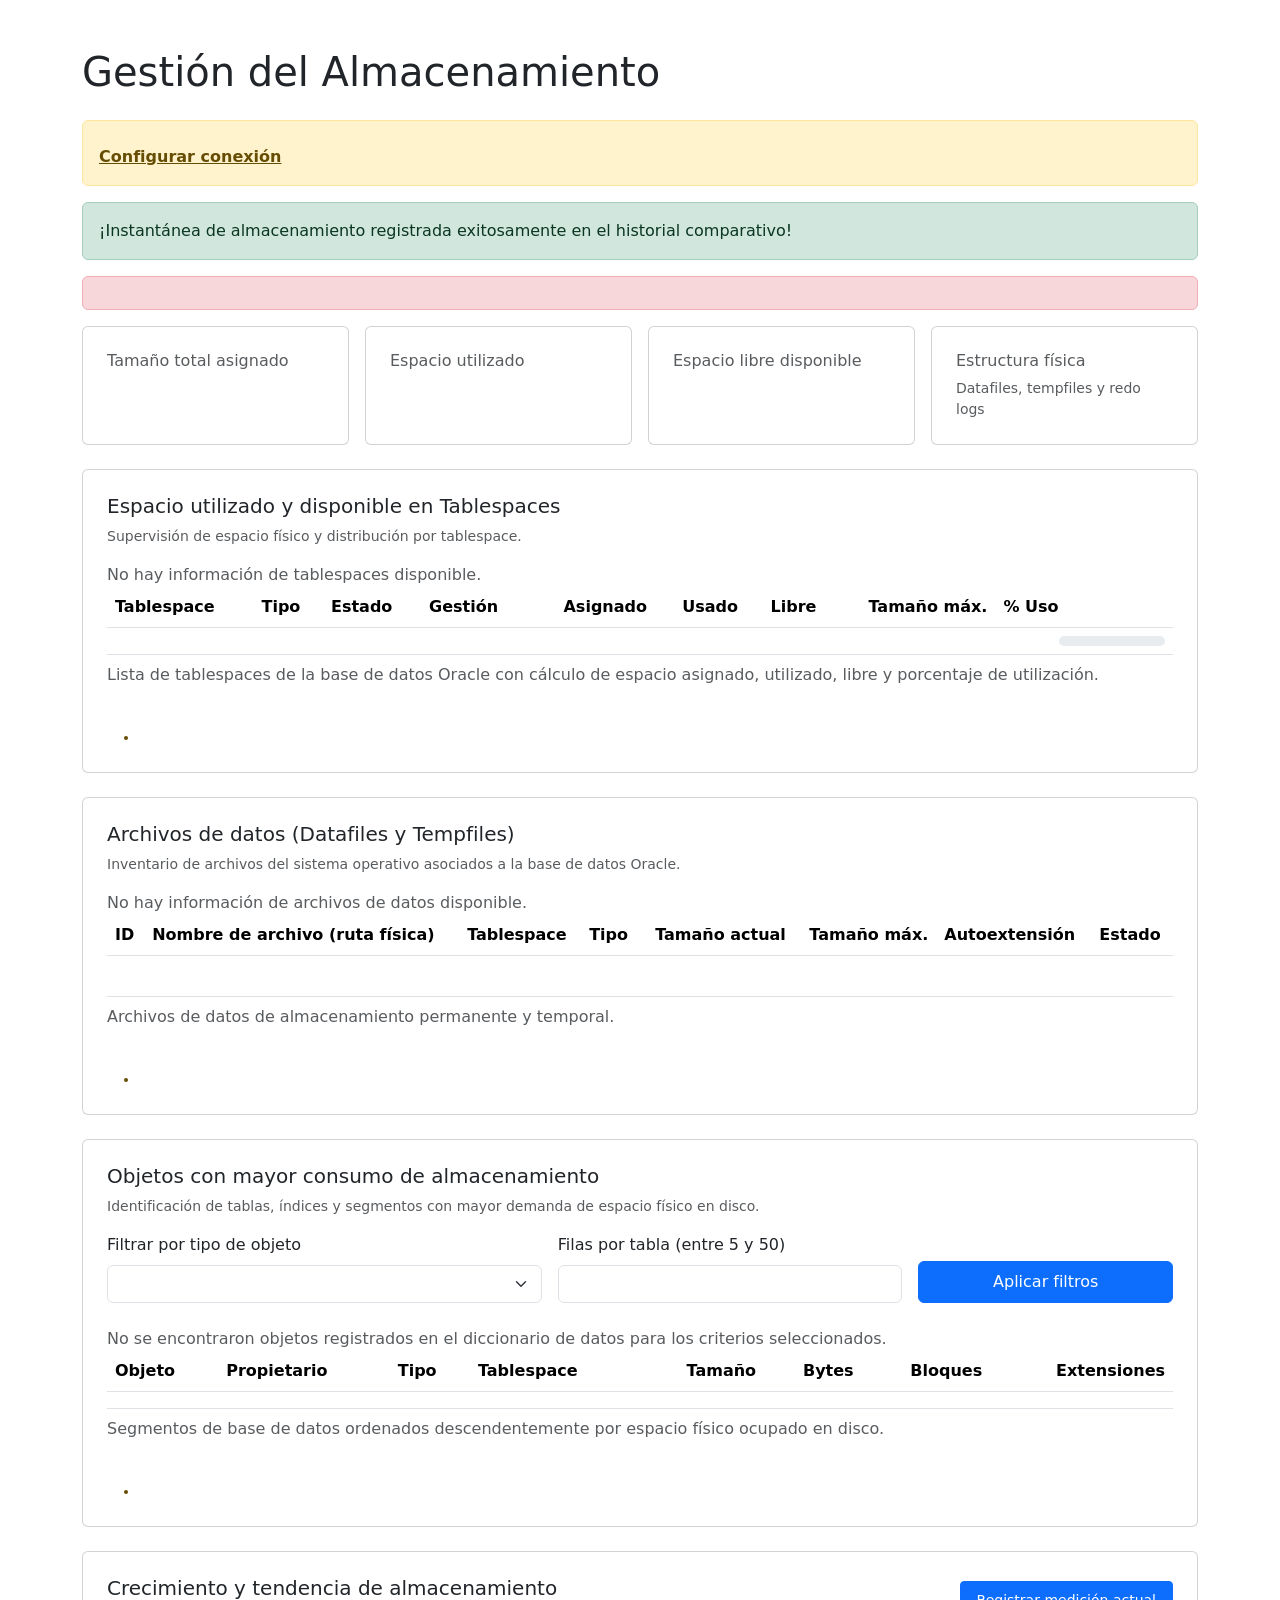
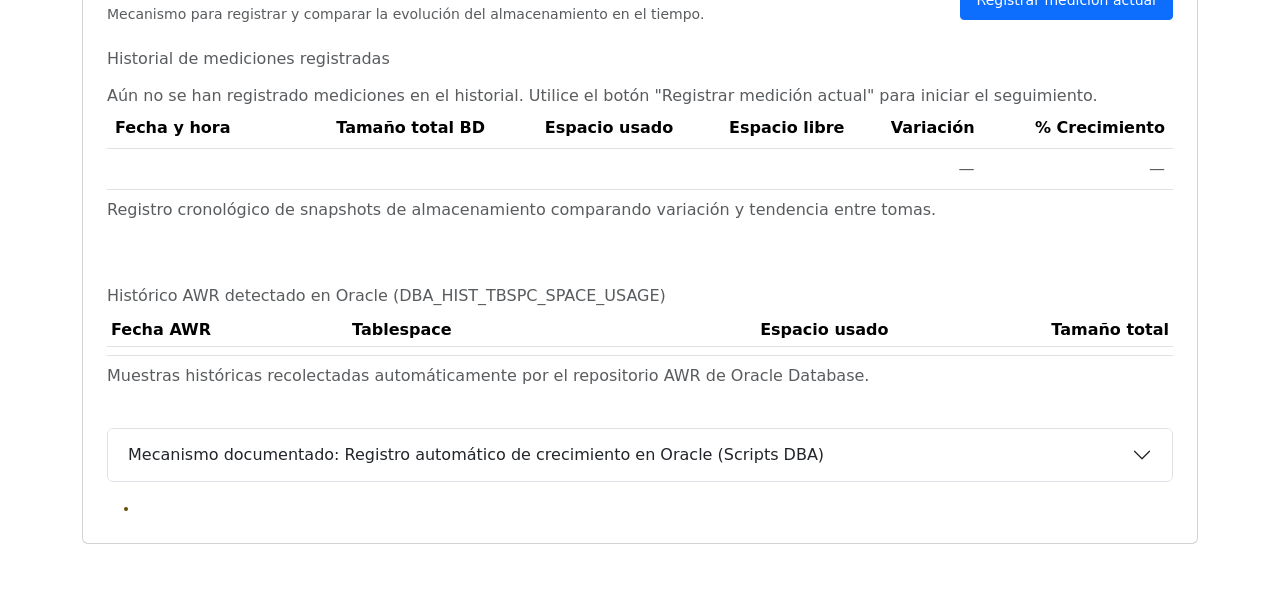
==== src/main/resources/templates/almacenamiento.html @ 3d92e229 "Implementación del Módulo 3: Gestión del Almacenamiento" ====
<!DOCTYPE html>
<html lang="es" xmlns:th="http://www.thymeleaf.org">
<head>
    <meta charset="UTF-8">
    <meta name="viewport" content="width=device-width, initial-scale=1">
    <title>Gestión del Almacenamiento | Oracle DB Monitor</title>
    <link href="https://cdn.jsdelivr.net/npm/bootstrap@5.3.8/dist/css/bootstrap.min.css" rel="stylesheet"
          integrity="sha384-sRIl4kxILFvY47J16cr9ZwB07vP4J8+LH7qKQnuqkuIAvNWLzeN8tE5YBujZqJLB" crossorigin="anonymous">
    <link rel="stylesheet" th:href="@{/css/styles.css}">
</head>
<body>
<main class="container py-4 py-md-5">
    <div th:replace="~{fragments/navegacion :: cabecera('almacenamiento')}"></div>
    <h1 class="mb-4">Gestión del Almacenamiento</h1>

    <div class="alert alert-warning" role="status" th:if="${!avisos.general.isEmpty()}">
        <p class="mb-2" th:each="aviso : ${avisos.general}" th:text="${aviso}"></p>
        <a class="alert-link" th:href="@{/conexion}">Configurar conexión</a>
    </div>

    <div class="alert alert-success alert-dismissible fade show" role="status" th:if="${snapshotExitoso}">
        ¡Instantánea de almacenamiento registrada exitosamente en el historial comparativo!
    </div>

    <div class="alert alert-danger" role="alert" th:if="${errorSnapshot}" th:text="${errorSnapshot}"></div>

    <!-- Tarjetas métricas de resumen global (Tamaño actual de la base de datos) -->
    <div class="row g-3 mb-4">
        <div class="col-12 col-md-3"><section class="card h-100 p-4">
            <h2 class="h6 text-body-secondary">Tamaño total asignado</h2>
            <p class="fs-5 mb-0" th:text="${formatos.memoria(almacenamiento.resumen?.tamanoTotalBytes)}"></p>
            <p class="small text-body-secondary mb-0"
               th:if="${almacenamiento.resumen?.tamanoTotalBytes != null}"
               th:text="${formatos.numero(almacenamiento.resumen.tamanoTotalBytes) + ' bytes'}"></p>
        </section></div>
        <div class="col-12 col-md-3"><section class="card h-100 p-4">
            <h2 class="h6 text-body-secondary">Espacio utilizado</h2>
            <p class="fs-5 mb-0" th:text="${formatos.memoria(almacenamiento.resumen?.usadoBytes)}"></p>
            <p class="small text-body-secondary mb-0"
               th:if="${almacenamiento.resumen?.porcentajeUso != null}"
               th:text="'Ocupación global: ' + ${formatos.porcentaje(almacenamiento.resumen.porcentajeUso)}"></p>
        </section></div>
        <div class="col-12 col-md-3"><section class="card h-100 p-4">
            <h2 class="h6 text-body-secondary">Espacio libre disponible</h2>
            <p class="fs-5 mb-0" th:text="${formatos.memoria(almacenamiento.resumen?.libreBytes)}"></p>
            <p class="small text-body-secondary mb-0"
               th:if="${almacenamiento.resumen?.libreBytes != null}"
               th:text="${formatos.numero(almacenamiento.resumen.libreBytes) + ' bytes'}"></p>
        </section></div>
        <div class="col-12 col-md-3"><section class="card h-100 p-4">
            <h2 class="h6 text-body-secondary">Estructura física</h2>
            <p class="fs-5 mb-0"
               th:text="${(almacenamiento.resumen?.cantidadTablespaces ?: 0) + ' tablespaces / ' + (almacenamiento.resumen?.cantidadArchivos ?: 0) + ' archivos'}"></p>
            <p class="small text-body-secondary mb-0">Datafiles, tempfiles y redo logs</p>
        </section></div>
    </div>

    <!-- Sección 1: Tablespaces (Oracle) -->
    <section class="card p-4 mb-4" aria-labelledby="tablespaces-title">
        <h2 id="tablespaces-title" class="h5 mb-2">Espacio utilizado y disponible en Tablespaces</h2>
        <p class="text-body-secondary small">Supervisión de espacio físico y distribución por tablespace.</p>

        <p class="text-body-secondary mb-0" th:if="${almacenamiento.tablespaces == null or almacenamiento.tablespaces.isEmpty()}">
            No hay información de tablespaces disponible.
        </p>

        <div class="table-responsive" th:if="${almacenamiento.tablespaces != null and !almacenamiento.tablespaces.isEmpty()}">
            <table class="table align-middle">
                <caption>Lista de tablespaces de la base de datos Oracle con cálculo de espacio asignado, utilizado, libre y porcentaje de utilización.</caption>
                <thead><tr>
                    <th scope="col">Tablespace</th>
                    <th scope="col">Tipo</th>
                    <th scope="col">Estado</th>
                    <th scope="col">Gestión</th>
                    <th scope="col" class="text-end">Asignado</th>
                    <th scope="col" class="text-end">Usado</th>
                    <th scope="col" class="text-end">Libre</th>
                    <th scope="col" class="text-end">Tamaño máx.</th>
                    <th scope="col" style="min-width: 140px;">% Uso</th>
                </tr></thead>
                <tbody><tr th:each="ts : ${almacenamiento.tablespaces}">
                    <th scope="row" class="fw-normal text-nowrap" th:text="${formatos.texto(ts.nombre)}"></th>
                    <td>
                        <span class="badge text-bg-light border" th:text="${formatos.texto(ts.contenido)}"></span>
                    </td>
                    <td>
                        <span class="badge"
                              th:classappend="${ts.estado == 'ONLINE'} ? 'text-bg-success' : 'text-bg-secondary'"
                              th:text="${formatos.texto(ts.estado)}"></span>
                    </td>
                    <td class="small text-body-secondary"
                        th:text="${formatos.texto(ts.gestionExtensiones) + ' / ' + formatos.texto(ts.gestionSegmentos)}"></td>
                    <td class="text-end text-nowrap" th:text="${formatos.memoria(ts.bytesTotales)}"></td>
                    <td class="text-end text-nowrap" th:text="${formatos.memoria(ts.bytesUsados)}"></td>
                    <td class="text-end text-nowrap" th:text="${formatos.memoria(ts.bytesLibres)}"></td>
                    <td class="text-end text-nowrap" th:text="${formatos.memoria(ts.bytesMaximos)}"></td>
                    <td>
                        <div class="d-flex align-items-center gap-2">
                            <span class="small fw-semibold" style="width: 48px;"
                                  th:text="${formatos.porcentaje(ts.porcentajeUso)}"></span>
                            <div class="progress flex-grow-1" role="progressbar"
                                 th:attr="aria-valuenow=${ts.porcentajeUso != null ? ts.porcentajeUso : 0}"
                                 aria-valuemin="0" aria-valuemax="100" style="height: 10px;">
                                <div class="progress-bar"
                                     th:classappend="${ts.porcentajeUso != null && ts.porcentajeUso.doubleValue() > 90 ? 'bg-danger' : (ts.porcentajeUso != null && ts.porcentajeUso.doubleValue() > 75 ? 'bg-warning' : 'bg-success')}"
                                     th:style="'width: ' + (${ts.porcentajeUso != null ? (ts.porcentajeUso.doubleValue() > 100 ? 100 : ts.porcentajeUso) : 0}) + '%;'">
                                </div>
                            </div>
                        </div>
                    </td>
                </tr></tbody>
            </table>
        </div>
        <ul class="small text-warning-emphasis mb-0 mt-3" th:if="${!avisos.tablespaces.isEmpty()}">
            <li th:each="aviso : ${avisos.tablespaces}" th:text="${aviso}"></li>
        </ul>
    </section>

    <!-- Sección 2: Archivos de datos (Datafiles y Tempfiles) -->
    <section class="card p-4 mb-4" aria-labelledby="archivos-title">
        <h2 id="archivos-title" class="h5 mb-2">Archivos de datos (Datafiles y Tempfiles)</h2>
        <p class="text-body-secondary small">Inventario de archivos del sistema operativo asociados a la base de datos Oracle.</p>

        <p class="text-body-secondary mb-0" th:if="${almacenamiento.archivos == null or almacenamiento.archivos.isEmpty()}">
            No hay información de archivos de datos disponible.
        </p>

        <div class="table-responsive" th:if="${almacenamiento.archivos != null and !almacenamiento.archivos.isEmpty()}">
            <table class="table align-middle">
                <caption>Archivos de datos de almacenamiento permanente y temporal.</caption>
                <thead><tr>
                    <th scope="col">ID</th>
                    <th scope="col">Nombre de archivo (ruta física)</th>
                    <th scope="col">Tablespace</th>
                    <th scope="col">Tipo</th>
                    <th scope="col" class="text-end">Tamaño actual</th>
                    <th scope="col" class="text-end">Tamaño máx.</th>
                    <th scope="col">Autoextensión</th>
                    <th scope="col">Estado</th>
                </tr></thead>
                <tbody><tr th:each="arch : ${almacenamiento.archivos}">
                    <th scope="row" class="fw-normal text-nowrap" th:text="${formatos.entero(arch.fileId)}"></th>
                    <td class="text-break"><code class="small" th:text="${formatos.texto(arch.nombreArchivo)}"></code></td>
                    <td class="text-nowrap" th:text="${formatos.texto(arch.tablespace)}"></td>
                    <td>
                        <span class="badge"
                              th:classappend="${arch.tipo == 'DATA'} ? 'text-bg-primary' : 'text-bg-info text-dark'"
                              th:text="${arch.tipo == 'DATA' ? 'Datafile' : 'Tempfile'}"></span>
                    </td>
                    <td class="text-end text-nowrap" th:text="${formatos.memoria(arch.bytes)}"></td>
                    <td class="text-end text-nowrap" th:text="${formatos.memoria(arch.maxBytes)}"></td>
                    <td>
                        <span class="badge"
                              th:classappend="${arch.autoextensible == 'YES'} ? 'text-bg-success' : 'text-bg-secondary'"
                              th:text="${arch.autoextensible == 'YES' ? 'Sí' : 'No'}"></span>
                        <span class="small text-body-secondary ms-1"
                              th:if="${arch.autoextensible == 'YES' and arch.incremento != null and arch.incremento > 0}"
                              th:text="'(+' + ${formatos.numero(arch.incremento)} + ' blk)'"></span>
                    </td>
                    <td class="text-nowrap" th:text="${formatos.texto(arch.estado)}"></td>
                </tr></tbody>
            </table>
        </div>
        <ul class="small text-warning-emphasis mb-0 mt-3" th:if="${!avisos.archivos.isEmpty()}">
            <li th:each="aviso : ${avisos.archivos}" th:text="${aviso}"></li>
        </ul>
    </section>

    <!-- Sección 3: Objetos con mayor consumo de almacenamiento -->
    <section class="card p-4 mb-4" aria-labelledby="objetos-title">
        <h2 id="objetos-title" class="h5 mb-2">Objetos con mayor consumo de almacenamiento</h2>
        <p class="text-body-secondary small">Identificación de tablas, índices y segmentos con mayor demanda de espacio físico en disco.</p>

        <form class="row g-3 align-items-end mb-4" method="get" th:action="@{/almacenamiento}">
            <div class="col-12 col-md-5">
                <label class="form-label" for="tipo">Filtrar por tipo de objeto</label>
                <select class="form-select" id="tipo" name="tipo">
                    <option th:each="f : ${filtros}" th:value="${f.name()}"
                            th:text="${f.etiqueta}" th:selected="${f == almacenamiento.filtroTipo}"></option>
                </select>
            </div>
            <div class="col-12 col-md-4">
                <label class="form-label" for="top">Filas por tabla (entre 5 y 50)</label>
                <input class="form-control" id="top" name="top" type="number" min="5" max="50"
                       th:value="${almacenamiento.top}">
            </div>
            <div class="col-12 col-md-3">
                <button class="btn btn-primary w-100 py-2" type="submit">Aplicar filtros</button>
            </div>
        </form>

        <p class="text-body-secondary mb-0" th:if="${almacenamiento.objetos == null or almacenamiento.objetos.isEmpty()}">
            No se encontraron objetos registrados en el diccionario de datos para los criterios seleccionados.
        </p>

        <div class="table-responsive" th:if="${almacenamiento.objetos != null and !almacenamiento.objetos.isEmpty()}">
            <table class="table align-middle">
                <caption>Segmentos de base de datos ordenados descendentemente por espacio físico ocupado en disco.</caption>
                <thead><tr>
                    <th scope="col">Objeto</th>
                    <th scope="col">Propietario</th>
                    <th scope="col">Tipo</th>
                    <th scope="col">Tablespace</th>
                    <th scope="col" class="text-end">Tamaño</th>
                    <th scope="col" class="text-end">Bytes</th>
                    <th scope="col" class="text-end">Bloques</th>
                    <th scope="col" class="text-end">Extensiones</th>
                </tr></thead>
                <tbody><tr th:each="obj : ${almacenamiento.objetos}">
                    <th scope="row" class="fw-normal text-nowrap">
                        <span class="fw-semibold" th:text="${formatos.texto(obj.nombre)}"></span>
                        <span class="text-body-secondary small" th:if="${obj.particion != null}"
                              th:text="' (' + ${obj.particion} + ')'"></span>
                    </th>
                    <td class="text-nowrap" th:text="${formatos.texto(obj.propietario)}"></td>
                    <td>
                        <span class="badge text-bg-light border" th:text="${formatos.texto(obj.tipo)}"></span>
                    </td>
                    <td class="text-nowrap" th:text="${formatos.texto(obj.tablespace)}"></td>
                    <td class="text-end text-nowrap fw-semibold" th:text="${formatos.memoria(obj.bytes)}"></td>
                    <td class="text-end text-nowrap text-body-secondary small" th:text="${formatos.numero(obj.bytes)}"></td>
                    <td class="text-end text-nowrap" th:text="${formatos.numero(obj.bloques)}"></td>
                    <td class="text-end text-nowrap" th:text="${formatos.numero(obj.extensiones)}"></td>
                </tr></tbody>
            </table>
        </div>
        <ul class="small text-warning-emphasis mb-0 mt-3" th:if="${!avisos.objetos.isEmpty()}">
            <li th:each="aviso : ${avisos.objetos}" th:text="${aviso}"></li>
        </ul>
    </section>

    <!-- Sección 4: Crecimiento de la base de datos -->
    <section class="card p-4 mb-4" aria-labelledby="crecimiento-title">
        <div class="d-flex flex-wrap align-items-center justify-content-between gap-3 mb-3">
            <div>
                <h2 id="crecimiento-title" class="h5 mb-1">Crecimiento y tendencia de almacenamiento</h2>
                <p class="text-body-secondary small mb-0">Mecanismo para registrar y comparar la evolución del almacenamiento en el tiempo.</p>
            </div>
            <form method="post" th:action="@{/almacenamiento/snapshot}">
                <button type="submit" class="btn btn-primary btn-sm px-3 py-2">
                    Registrar medición actual
                </button>
            </form>
        </div>

        <h3 class="h6 text-body-secondary mt-2 mb-3">Historial de mediciones registradas</h3>
        <p class="text-body-secondary mb-0"
           th:if="${almacenamiento.crecimiento?.mediciones == null or almacenamiento.crecimiento.mediciones.isEmpty()}">
            Aún no se han registrado mediciones en el historial. Utilice el botón "Registrar medición actual" para iniciar el seguimiento.
        </p>

        <div class="table-responsive mb-4"
             th:if="${almacenamiento.crecimiento?.mediciones != null and !almacenamiento.crecimiento.mediciones.isEmpty()}">
            <table class="table align-middle">
                <caption>Registro cronológico de snapshots de almacenamiento comparando variación y tendencia entre tomas.</caption>
                <thead><tr>
                    <th scope="col">Fecha y hora</th>
                    <th scope="col" class="text-end">Tamaño total BD</th>
                    <th scope="col" class="text-end">Espacio usado</th>
                    <th scope="col" class="text-end">Espacio libre</th>
                    <th scope="col" class="text-end">Variación</th>
                    <th scope="col" class="text-end">% Crecimiento</th>
                </tr></thead>
                <tbody><tr th:each="med : ${almacenamiento.crecimiento.mediciones}">
                    <th scope="row" class="fw-normal text-nowrap"
                        th:text="${med.fecha != null ? #temporals.format(med.fecha, 'dd/MM/yyyy HH:mm:ss') : 'No disponible'}"></th>
                    <td class="text-end text-nowrap" th:text="${formatos.memoria(med.tamanoTotalBytes)}"></td>
                    <td class="text-end text-nowrap" th:text="${formatos.memoria(med.usadoBytes)}"></td>
                    <td class="text-end text-nowrap" th:text="${formatos.memoria(med.libreBytes)}"></td>
                    <td class="text-end text-nowrap">
                        <span th:if="${med.variacionBytes == null or med.variacionBytes.signum() == 0}" class="text-body-secondary">—</span>
                        <span th:if="${med.variacionBytes != null and med.variacionBytes.signum() > 0}"
                              class="text-danger fw-semibold"
                              th:text="'+' + ${formatos.memoria(med.variacionBytes)}"></span>
                        <span th:if="${med.variacionBytes != null and med.variacionBytes.signum() < 0}"
                              class="text-success fw-semibold"
                              th:text="${formatos.memoria(med.variacionBytes)}"></span>
                    </td>
                    <td class="text-end text-nowrap">
                        <span th:if="${med.variacionPorcentual == null or med.variacionPorcentual.signum() == 0}" class="text-body-secondary">—</span>
                        <span th:if="${med.variacionPorcentual != null and med.variacionPorcentual.signum() > 0}"
                              class="badge text-bg-warning"
                              th:text="'+' + ${formatos.porcentaje(med.variacionPorcentual)}"></span>
                        <span th:if="${med.variacionPorcentual != null and med.variacionPorcentual.signum() < 0}"
                              class="badge text-bg-success"
                              th:text="${formatos.porcentaje(med.variacionPorcentual)}"></span>
                    </td>
                </tr></tbody>
            </table>
        </div>

        <!-- Registros históricos AWR de Oracle (si la instancia cuenta con snapshots de Diagnostic Pack) -->
        <div th:if="${almacenamiento.crecimiento?.historicoAwr != null and !almacenamiento.crecimiento.historicoAwr.isEmpty()}" class="mt-3">
            <h3 class="h6 text-body-secondary mb-2">Histórico AWR detectado en Oracle (DBA_HIST_TBSPC_SPACE_USAGE)</h3>
            <div class="table-responsive">
                <table class="table table-sm align-middle">
                    <caption>Muestras históricas recolectadas automáticamente por el repositorio AWR de Oracle Database.</caption>
                    <thead><tr>
                        <th scope="col">Fecha AWR</th>
                        <th scope="col">Tablespace</th>
                        <th scope="col" class="text-end">Espacio usado</th>
                        <th scope="col" class="text-end">Tamaño total</th>
                    </tr></thead>
                    <tbody><tr th:each="awr : ${almacenamiento.crecimiento.historicoAwr}">
                        <td th:text="${awr.fecha != null ? #temporals.format(awr.fecha, 'dd/MM/yyyy HH:mm') : 'No disponible'}"></td>
                        <td th:text="${formatos.texto(awr.tablespace)}"></td>
                        <td class="text-end" th:text="${formatos.memoria(awr.usadoBytes)}"></td>
                        <td class="text-end" th:text="${formatos.memoria(awr.tamanoBytes)}"></td>
                    </tr></tbody>
                </table>
            </div>
        </div>

        <!-- Mecanismo documentado: Acordeón explicativo con script SQL para automatización -->
        <div class="accordion mt-3" id="accordionDocCrecimiento">
            <div class="accordion-item">
                <h3 class="accordion-header" id="headingDoc">
                    <button class="accordion-button collapsed" type="button" data-bs-toggle="collapse"
                            data-bs-target="#collapseDoc" aria-expanded="false" aria-controls="collapseDoc">
                        Mecanismo documentado: Registro automático de crecimiento en Oracle (Scripts DBA)
                    </button>
                </h3>
                <div id="collapseDoc" class="accordion-collapse collapse" aria-labelledby="headingDoc"
                     data-bs-parent="#accordionDocCrecimiento">
                    <div class="accordion-body">
                        <p class="small text-body-secondary">
                            Para entornos de producción donde se requiere registrar el crecimiento histórico directamente
                            en el motor Oracle sin depender exclusivamente del sondeo externo, se documenta el mecanismo
                            estándar de administración mediante una tabla de historial y un job programado con <code>DBMS_SCHEDULER</code>:
                        </p>
                        <pre class="bg-light p-3 rounded border small"><code>-- 1. Tabla para almacenar snapshots periódicos de almacenamiento
CREATE TABLE HISTORIAL_CRECIMIENTO_BD (
    ID NUMBER GENERATED ALWAYS AS IDENTITY PRIMARY KEY,
    FECHA TIMESTAMP DEFAULT SYSTIMESTAMP,
    BYTES_DATAFILES NUMBER,
    BYTES_TEMPFILES NUMBER,
    BYTES_REDO NUMBER DEFAULT 0,
    BYTES_USADOS NUMBER,
    BYTES_LIBRES NUMBER
);

-- 2. Procedimiento administrativo para recolectar métricas
CREATE OR REPLACE PROCEDURE REGISTRAR_CRECIMIENTO_ALMACENAMIENTO AS
BEGIN
    INSERT INTO HISTORIAL_CRECIMIENTO_BD (BYTES_DATAFILES, BYTES_TEMPFILES, BYTES_REDO, BYTES_USADOS, BYTES_LIBRES)
    SELECT
        (SELECT NVL(SUM(BYTES), 0) FROM DBA_DATA_FILES),
        (SELECT NVL(SUM(BYTES), 0) FROM DBA_TEMP_FILES),
        (SELECT NVL(SUM(BYTES * MEMBERS), NVL(SUM(BYTES), 0)) FROM V$LOG),
        (SELECT NVL(SUM(BYTES), 0) FROM DBA_SEGMENTS),
        (SELECT NVL(SUM(BYTES), 0) FROM DBA_FREE_SPACE)
    FROM DUAL;
    COMMIT;
END;
/

-- 3. Programación automática diaria con DBMS_SCHEDULER
BEGIN
    DBMS_SCHEDULER.CREATE_JOB (
        job_name        => 'JOB_HISTORIAL_ALMACENAMIENTO',
        job_type        => 'PLSQL_BLOCK',
        job_action      => 'BEGIN REGISTRAR_CRECIMIENTO_ALMACENAMIENTO; END;',
        start_date      => SYSTIMESTAMP,
        repeat_interval => 'FREQ=DAILY; BYHOUR=0; BYMINUTE=0; BYSECOND=0',
        enabled         => TRUE,
        comments        => 'Captura diaria del crecimiento de la base de datos'
    );
END;
/</code></pre>
                    </div>
                </div>
            </div>
        </div>

        <ul class="small text-warning-emphasis mb-0 mt-3" th:if="${!avisos.crecimiento.isEmpty()}">
            <li th:each="aviso : ${avisos.crecimiento}" th:text="${aviso}"></li>
        </ul>
    </section>

</main>
<script src="https://cdn.jsdelivr.net/npm/bootstrap@5.3.8/dist/js/bootstrap.bundle.min.js"
        integrity="sha384-FKyoEForCGlyvwx9Hj09JcYn2vpmcHQbPvGgPz6g5PzPvW5g6r5G2/b9b5l4Q8v6"
        crossorigin="anonymous"></script>
</body>
</html>
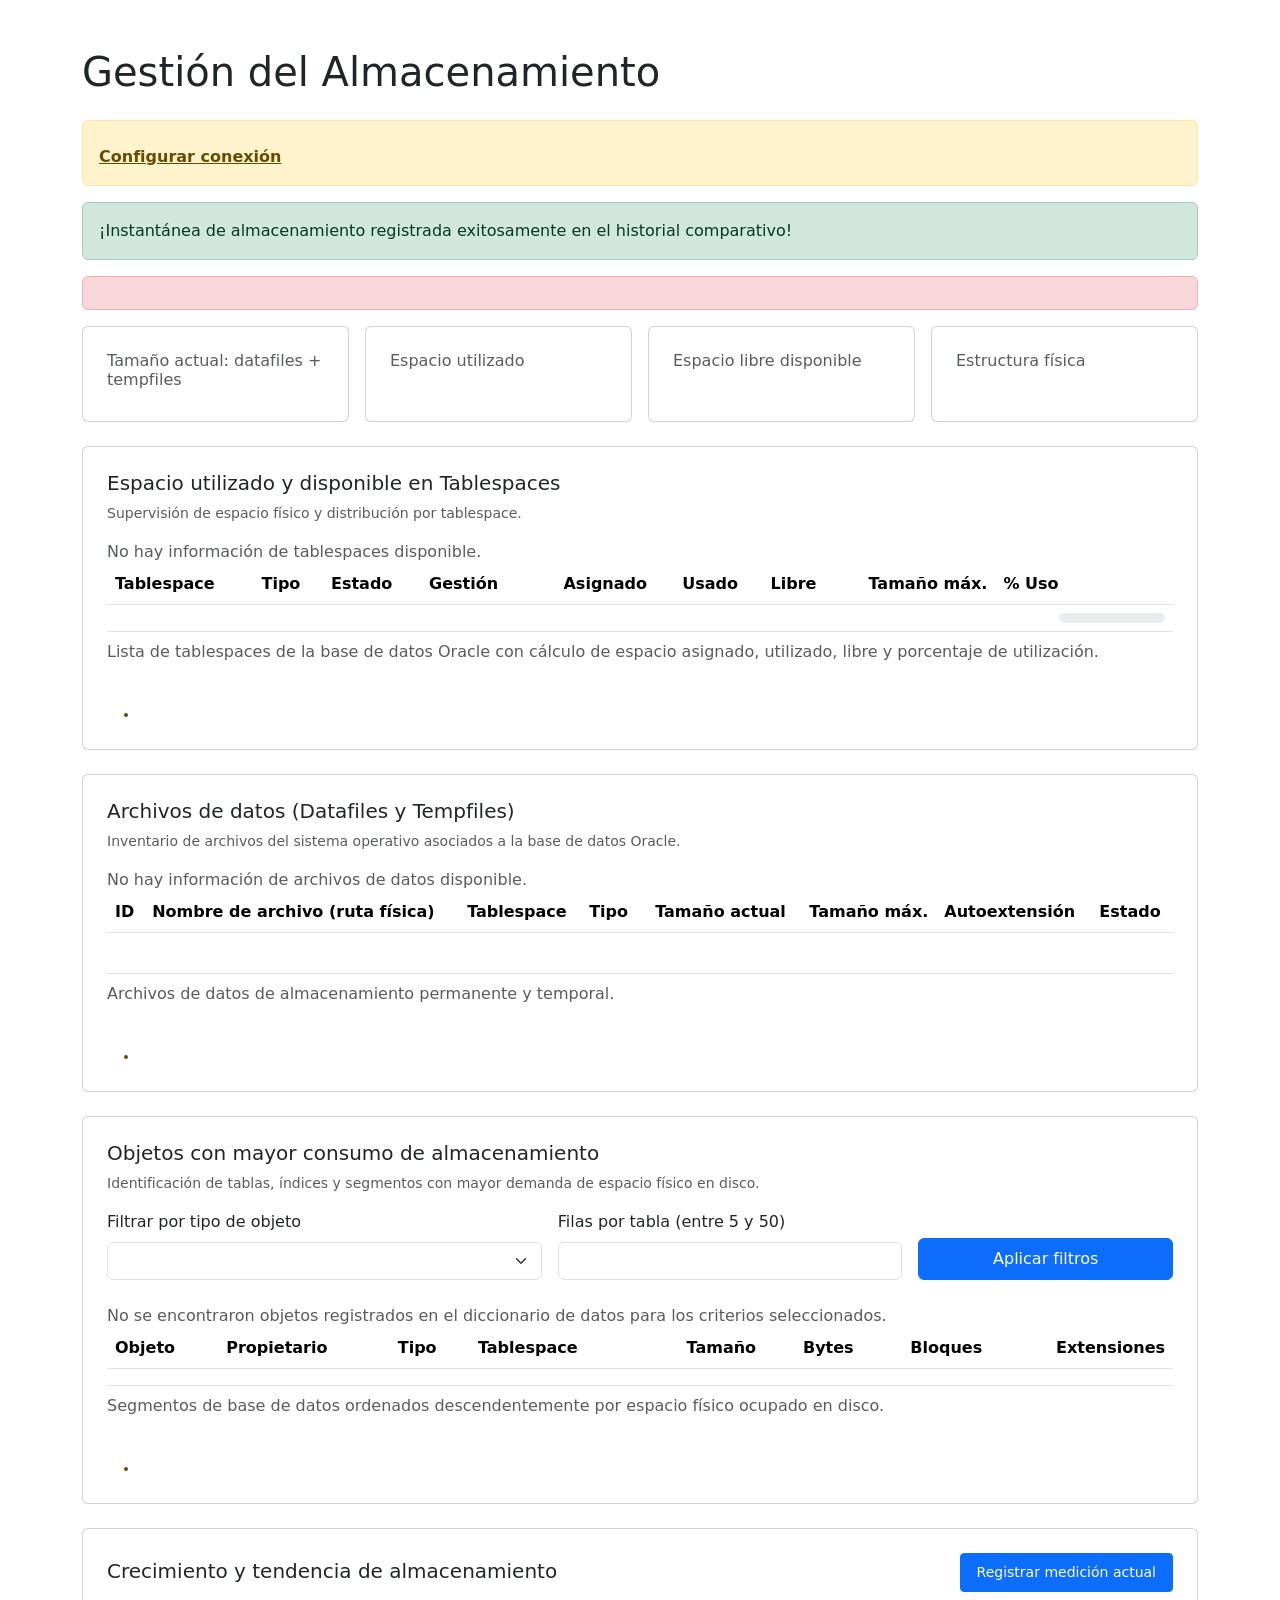
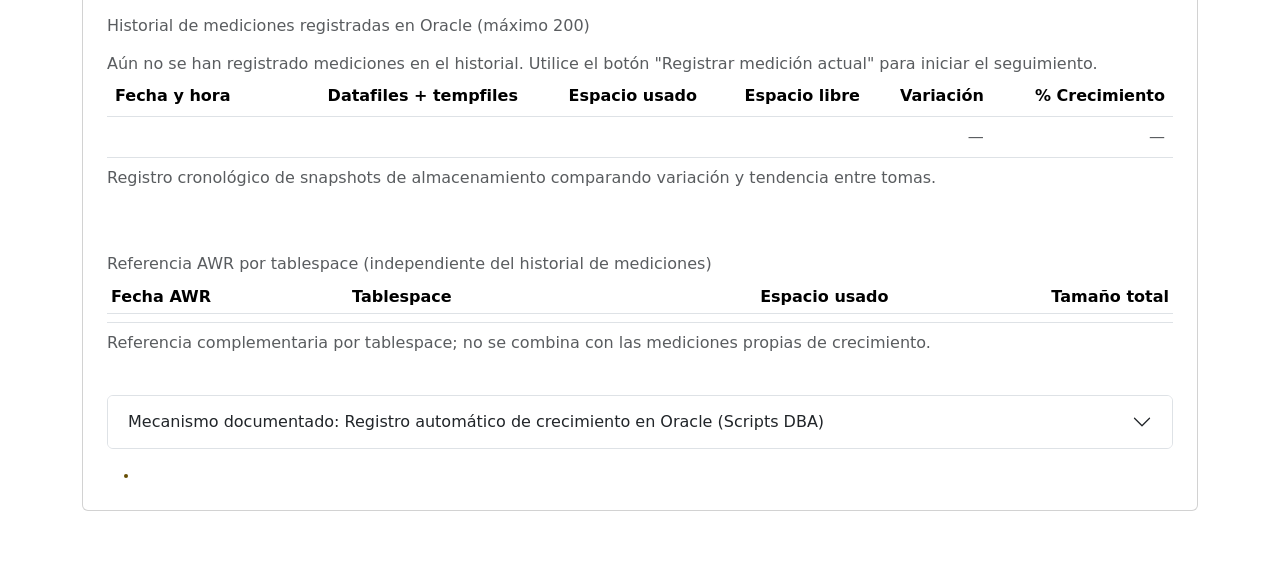
==== commit 37908eae: "Mejora módulo 3 de almacenamiento" ====
--- a/src/main/resources/templates/almacenamiento.html
+++ b/src/main/resources/templates/almacenamiento.html
@@ -27,7 +27,7 @@
     <!-- Tarjetas métricas de resumen global (Tamaño actual de la base de datos) -->
     <div class="row g-3 mb-4">
         <div class="col-12 col-md-3"><section class="card h-100 p-4">
-            <h2 class="h6 text-body-secondary">Tamaño total asignado</h2>
+            <h2 class="h6 text-body-secondary">Tamaño actual: datafiles + tempfiles</h2>
             <p class="fs-5 mb-0" th:text="${formatos.memoria(almacenamiento.resumen?.tamanoTotalBytes)}"></p>
             <p class="small text-body-secondary mb-0"
                th:if="${almacenamiento.resumen?.tamanoTotalBytes != null}"
@@ -38,7 +38,7 @@
             <p class="fs-5 mb-0" th:text="${formatos.memoria(almacenamiento.resumen?.usadoBytes)}"></p>
             <p class="small text-body-secondary mb-0"
                th:if="${almacenamiento.resumen?.porcentajeUso != null}"
-               th:text="'Ocupación global: ' + ${formatos.porcentaje(almacenamiento.resumen.porcentajeUso)}"></p>
+               th:text="'Ocupación de datafiles y tempfiles: ' + ${formatos.porcentaje(almacenamiento.resumen.porcentajeUso)}"></p>
         </section></div>
         <div class="col-12 col-md-3"><section class="card h-100 p-4">
             <h2 class="h6 text-body-secondary">Espacio libre disponible</h2>
@@ -51,7 +51,9 @@
             <h2 class="h6 text-body-secondary">Estructura física</h2>
             <p class="fs-5 mb-0"
                th:text="${(almacenamiento.resumen?.cantidadTablespaces ?: 0) + ' tablespaces / ' + (almacenamiento.resumen?.cantidadArchivos ?: 0) + ' archivos'}"></p>
-            <p class="small text-body-secondary mb-0">Datafiles, tempfiles y redo logs</p>
+            <p class="small text-body-secondary mb-0"
+               th:text="'Datafiles y tempfiles del contenedor consultado. Redo de instancia (excluido): '
+               + ${formatos.memoria(almacenamiento.resumen?.bytesRedoLogs)}"></p>
         </section></div>
     </div>
 
@@ -234,7 +236,14 @@
         <div class="d-flex flex-wrap align-items-center justify-content-between gap-3 mb-3">
             <div>
                 <h2 id="crecimiento-title" class="h5 mb-1">Crecimiento y tendencia de almacenamiento</h2>
-                <p class="text-body-secondary small mb-0">Mecanismo para registrar y comparar la evolución del almacenamiento en el tiempo.</p>
+                <p class="text-body-secondary small mb-0"
+                   th:text="${almacenamiento.crecimiento?.origen != null}
+                     ? 'Historial Oracle · DBID ' + ${almacenamiento.crecimiento.origen.dbid}
+                       + ' · Instancia ' + ${almacenamiento.crecimiento.origen.instancia}
+                       + ' · Servicio ' + ${formatos.texto(almacenamiento.crecimiento.origen.servicio)}
+                       + ' · Contenedor ' + ${almacenamiento.crecimiento.origen.contenedor}
+                       + ' (DBID ' + ${almacenamiento.crecimiento.origen.contenedorDbid} + ')'
+                     : 'Historial Oracle no disponible: no se pudo identificar el origen.'"></p>
             </div>
             <form method="post" th:action="@{/almacenamiento/snapshot}">
                 <button type="submit" class="btn btn-primary btn-sm px-3 py-2">
@@ -243,7 +252,7 @@
             </form>
         </div>
 
-        <h3 class="h6 text-body-secondary mt-2 mb-3">Historial de mediciones registradas</h3>
+        <h3 class="h6 text-body-secondary mt-2 mb-3">Historial de mediciones registradas en Oracle (máximo 200)</h3>
         <p class="text-body-secondary mb-0"
            th:if="${almacenamiento.crecimiento?.mediciones == null or almacenamiento.crecimiento.mediciones.isEmpty()}">
             Aún no se han registrado mediciones en el historial. Utilice el botón "Registrar medición actual" para iniciar el seguimiento.
@@ -255,7 +264,7 @@
                 <caption>Registro cronológico de snapshots de almacenamiento comparando variación y tendencia entre tomas.</caption>
                 <thead><tr>
                     <th scope="col">Fecha y hora</th>
-                    <th scope="col" class="text-end">Tamaño total BD</th>
+                    <th scope="col" class="text-end">Datafiles + tempfiles</th>
                     <th scope="col" class="text-end">Espacio usado</th>
                     <th scope="col" class="text-end">Espacio libre</th>
                     <th scope="col" class="text-end">Variación</th>
@@ -291,10 +300,10 @@
 
         <!-- Registros históricos AWR de Oracle (si la instancia cuenta con snapshots de Diagnostic Pack) -->
         <div th:if="${almacenamiento.crecimiento?.historicoAwr != null and !almacenamiento.crecimiento.historicoAwr.isEmpty()}" class="mt-3">
-            <h3 class="h6 text-body-secondary mb-2">Histórico AWR detectado en Oracle (DBA_HIST_TBSPC_SPACE_USAGE)</h3>
+            <h3 class="h6 text-body-secondary mb-2">Referencia AWR por tablespace (independiente del historial de mediciones)</h3>
             <div class="table-responsive">
                 <table class="table table-sm align-middle">
-                    <caption>Muestras históricas recolectadas automáticamente por el repositorio AWR de Oracle Database.</caption>
+                    <caption>Referencia complementaria por tablespace; no se combina con las mediciones propias de crecimiento.</caption>
                     <thead><tr>
                         <th scope="col">Fecha AWR</th>
                         <th scope="col">Tablespace</th>
@@ -324,49 +333,24 @@
                      data-bs-parent="#accordionDocCrecimiento">
                     <div class="accordion-body">
                         <p class="small text-body-secondary">
-                            Para entornos de producción donde se requiere registrar el crecimiento histórico directamente
-                            en el motor Oracle sin depender exclusivamente del sondeo externo, se documenta el mecanismo
-                            estándar de administración mediante una tabla de historial y un job programado con <code>DBMS_SCHEDULER</code>:
+                            El historial mostrado utiliza exclusivamente el mecanismo de crecimiento instalado directamente
+                            en Oracle. Instale el script completo en el esquema y contenedor consultados. La captura manual y el job usan el mismo procedimiento; no se utiliza el JSON heredado. El mecanismo
+                            registra datafiles y tempfiles mediante una tabla identificada por base y contenedor y un job opcional de <code>DBMS_SCHEDULER</code>:
                         </p>
-                        <pre class="bg-light p-3 rounded border small"><code>-- 1. Tabla para almacenar snapshots periódicos de almacenamiento
-CREATE TABLE HISTORIAL_CRECIMIENTO_BD (
-    ID NUMBER GENERATED ALWAYS AS IDENTITY PRIMARY KEY,
-    FECHA TIMESTAMP DEFAULT SYSTIMESTAMP,
-    BYTES_DATAFILES NUMBER,
-    BYTES_TEMPFILES NUMBER,
-    BYTES_REDO NUMBER DEFAULT 0,
-    BYTES_USADOS NUMBER,
-    BYTES_LIBRES NUMBER
-);
-
--- 2. Procedimiento administrativo para recolectar métricas
-CREATE OR REPLACE PROCEDURE REGISTRAR_CRECIMIENTO_ALMACENAMIENTO AS
+                        <pre class="bg-light p-3 rounded border small"><code>-- Instalar como propietario, en el contenedor consultado:
+-- src/main/resources/db/mecanismo_crecimiento_oracle.sql
+-- Permisos y migración: docs/modulo-3-almacenamiento.md
+
+-- Captura manual de ejemplo: la web ejecuta el mismo procedimiento.
+DECLARE
+    V_ID NUMBER;
 BEGIN
-    INSERT INTO HISTORIAL_CRECIMIENTO_BD (BYTES_DATAFILES, BYTES_TEMPFILES, BYTES_REDO, BYTES_USADOS, BYTES_LIBRES)
-    SELECT
-        (SELECT NVL(SUM(BYTES), 0) FROM DBA_DATA_FILES),
-        (SELECT NVL(SUM(BYTES), 0) FROM DBA_TEMP_FILES),
-        (SELECT NVL(SUM(BYTES * MEMBERS), NVL(SUM(BYTES), 0)) FROM V$LOG),
-        (SELECT NVL(SUM(BYTES), 0) FROM DBA_SEGMENTS),
-        (SELECT NVL(SUM(BYTES), 0) FROM DBA_FREE_SPACE)
-    FROM DUAL;
+    SP_REGISTRAR_CRECIMIENTO(V_ID);
     COMMIT;
 END;
 /
-
--- 3. Programación automática diaria con DBMS_SCHEDULER
-BEGIN
-    DBMS_SCHEDULER.CREATE_JOB (
-        job_name        => 'JOB_HISTORIAL_ALMACENAMIENTO',
-        job_type        => 'PLSQL_BLOCK',
-        job_action      => 'BEGIN REGISTRAR_CRECIMIENTO_ALMACENAMIENTO; END;',
-        start_date      => SYSTIMESTAMP,
-        repeat_interval => 'FREQ=DAILY; BYHOUR=0; BYMINUTE=0; BYSECOND=0',
-        enabled         => TRUE,
-        comments        => 'Captura diaria del crecimiento de la base de datos'
-    );
-END;
-/</code></pre>
+-- El job diario utiliza este mismo procedimiento y tabla.
+-- Se crea deshabilitado; el DBA lo habilita tras validar el entorno.</code></pre>
                     </div>
                 </div>
             </div>
